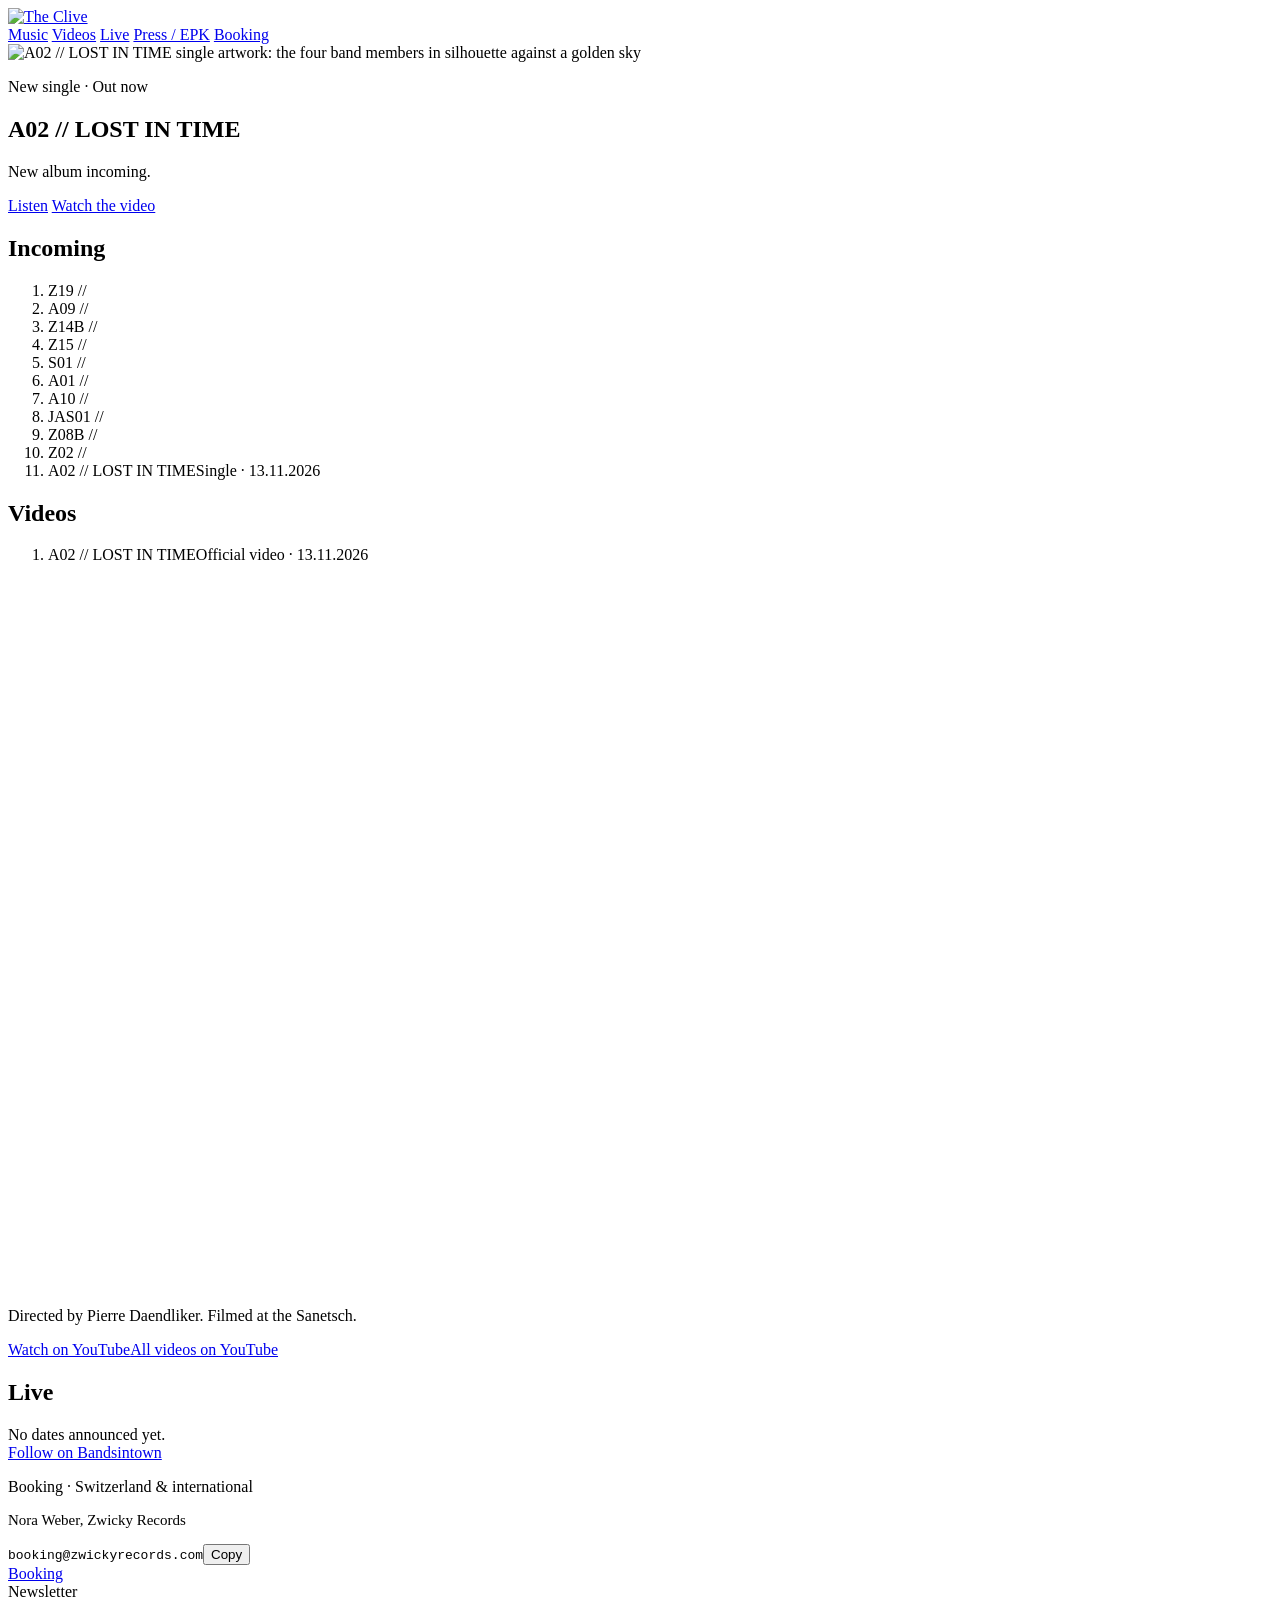
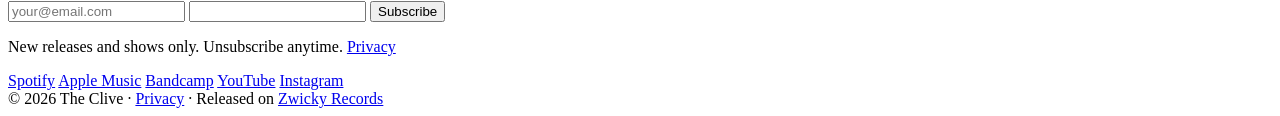
==== site/index.html @ afb06b0c "Accueil : clip A02 // LOST IN TIME intégré (youtube-nocookie)" ====
<!doctype html>
<html lang="en">
<head>
<meta charset="utf-8">
<meta name="viewport" content="width=device-width,initial-scale=1,viewport-fit=cover">
<title>The Clive</title>
<meta name="description" content="The Clive. A02 // LOST IN TIME, out now. New album incoming.">
<meta name="theme-color" content="#0b0d10">
<link rel="canonical" href="https://www.the-clive.com/">
<meta property="og:type" content="website">
<meta property="og:site_name" content="The Clive">
<meta property="og:title" content="The Clive">
<meta property="og:description" content="The Clive. A02 // LOST IN TIME, out now. New album incoming.">
<meta property="og:url" content="https://www.the-clive.com/">
<meta property="og:image" content="https://www.the-clive.com/assets/og.jpg?v=2">
<meta property="og:image:width" content="1200">
<meta property="og:image:height" content="630">
<meta name="twitter:card" content="summary_large_image">
<link rel="icon" href="/favicon.ico" sizes="48x48">
<link rel="icon" href="/favicon.svg" type="image/svg+xml">
<link rel="apple-touch-icon" href="/apple-touch-icon.png">
<meta name="theme-color" content="#0b0d10">
<link rel="preload" href="/assets/fonts/jost-latin-600-normal.woff2" as="font" type="font/woff2" crossorigin>
<link rel="stylesheet" href="/assets/style.css?v=6">
<style>
/* Home: video embed */
.video{position:relative;width:100%;aspect-ratio:16/9;background:var(--surface);border:1px solid var(--line);margin-top:var(--s3)}
.video iframe{position:absolute;inset:0;width:100%;height:100%;border:0}
</style>
</head>
<body>
<div class="wrap">
<header>
  <a class="wordmark" href="/" aria-label="The Clive, home"><img src="/assets/logo.svg" alt="The Clive" width="175" height="15"></a>
  <nav class="label" aria-label="Main">
    <a href="/#music">Music</a>
    <a href="/#video">Videos</a>
    <a href="/#live">Live</a>
    <a href="/press/">Press / EPK</a>
    <a href="https://www.zwickyrecords.com/booking" target="_blank" rel="noopener">Booking</a>
  </nav>
</header>
<main>
  <section class="hero" id="home" aria-label="New single">
    <img class="art" src="/assets/lost-in-time.webp" alt="A02 // LOST IN TIME single artwork: the four band members in silhouette against a golden sky" width="1000" height="1000">
    <div class="release">
      <p class="label muted">New single · Out now</p>
      <h1 class="album">A02 // LOST IN TIME</h1>
      <p class="muted">New album incoming.</p>
      <div class="actions">
        <a class="btn solid" href="https://lnk.site/the-clive-a02-lost-in-time" target="_blank" rel="noopener">Listen</a>
        <a class="btn" href="https://www.youtube.com/watch?v=tvCrLse6IT0" target="_blank" rel="noopener">Watch the video</a>
      </div>
    </div>
  </section>

  <section id="music" aria-labelledby="h-music">
    <h2 class="label" id="h-music">Incoming</h2>
    <ol class="tracks caps">
      <li><span>Z19 //</span></li>
      <li><span>A09 //</span></li>
      <li><span>Z14B //</span></li>
      <li><span>Z15 //</span></li>
      <li><span>S01 //</span></li>
      <li><span>A01 //</span></li>
      <li><span>A10 //</span></li>
      <li><span>JAS01 //</span></li>
      <li><span>Z08B //</span></li>
      <li><span>Z02 //</span></li>
      <li class="out"><span>A02 // LOST IN TIME</span><span class="when">Single · 13.11.2026</span></li>
    </ol>
  </section>

  <section id="video" aria-labelledby="h-video">
    <h2 class="label" id="h-video">Videos</h2>
    <ol class="tracks caps">
      <li class="out"><span>A02 // LOST IN TIME</span><span class="when">Official video · 13.11.2026</span></li>
    </ol>
    <div class="video">
      <iframe src="https://www.youtube-nocookie.com/embed/tvCrLse6IT0" title="The Clive, A02 // LOST IN TIME, official music video" loading="lazy" allow="accelerometer; autoplay; clipboard-write; encrypted-media; gyroscope; picture-in-picture; web-share" referrerpolicy="strict-origin-when-cross-origin" allowfullscreen></iframe>
    </div>
    <p class="caption muted">Directed by Pierre Daendliker. Filmed at the Sanetsch.</p>
    <div class="actions"><a class="btn solid" href="https://www.youtube.com/watch?v=tvCrLse6IT0" target="_blank" rel="noopener">Watch on YouTube</a><a class="btn" href="https://www.youtube.com/@TheCliveMusic" target="_blank" rel="noopener">All videos on YouTube</a></div>
  </section>

  <section id="live" aria-labelledby="h-live">
    <h2 class="label" id="h-live">Live</h2>
    <div class="rows">
      <!-- Real site: replace this paragraph with the Bandsintown widget for artist 2373559 (The Clive); keep it as the empty state. -->
      <p style="margin:0">No dates announced yet.</p>
      <div class="actions" style="margin-top:0"><a class="btn" href="https://www.bandsintown.com/a/2373559-the-clive" target="_blank" rel="noopener">Follow on Bandsintown</a></div>
      <div class="row subblock">
        <p class="label muted">Booking · Switzerland &amp; international</p>
        <p class="caps" style="font-size:15px">Nora Weber, Zwicky Records</p>
        <div class="mail"><code>booking@zwickyrecords.com</code><button class="copy" type="button" data-copy="booking@zwickyrecords.com">Copy</button></div>
        <div class="actions"><a class="btn solid" href="https://www.zwickyrecords.com/booking" target="_blank" rel="noopener">Booking</a></div>
      </div>
    </div>
  </section>
</main>
<footer>
  <form class="nl" id="nl-form" novalidate>
    <label class="label" for="nl-email">Newsletter</label>
    <div class="nl-row">
      <input id="nl-email" name="email" type="email" required autocomplete="email" placeholder="your@email.com">
      <input class="hp" id="nl-website" name="website" type="text" tabindex="-1" autocomplete="off" aria-hidden="true">
      <button class="btn" type="submit">Subscribe</button>
    </div>
    <p class="nl-note muted">New releases and shows only. Unsubscribe anytime. <a href="/privacy/">Privacy</a></p>
    <p class="nl-msg" role="status" aria-live="polite"></p>
  </form>
  <div class="links label">
    <a href="https://open.spotify.com/artist/47yrP8BFVfdiWrKkcgoHmh" target="_blank" rel="noopener">Spotify</a>
    <a href="https://music.apple.com/us/artist/the-clive/514469053" target="_blank" rel="noopener">Apple Music</a>
    <a href="https://theclivemusic.bandcamp.com/" target="_blank" rel="noopener">Bandcamp</a>
    <a href="https://www.youtube.com/@TheCliveMusic" target="_blank" rel="noopener">YouTube</a>
    <a href="https://www.instagram.com/theclivemusic/" target="_blank" rel="noopener">Instagram</a>
  </div>
  <p class="muted" style="margin:0">© 2026 The Clive · <a href="/privacy/">Privacy</a> · Released on <a href="https://www.zwickyrecords.com" target="_blank" rel="noopener">Zwicky Records</a></p>
</footer>
</div>
<script>
document.querySelectorAll('.copy').forEach(function(b){b.addEventListener('click',function(){var t=b.getAttribute('data-copy');function sel(){var c=b.previousElementSibling,r=document.createRange();r.selectNodeContents(c);var g=getSelection();g.removeAllRanges();g.addRange(r)}function done(){b.textContent='Copied';setTimeout(function(){b.textContent='Copy'},1600)}try{navigator.clipboard.writeText(t).then(done,sel)}catch(e){sel()}})});
</script>
<script src="/assets/newsletter.js?v=1" defer></script>
</body>
</html>
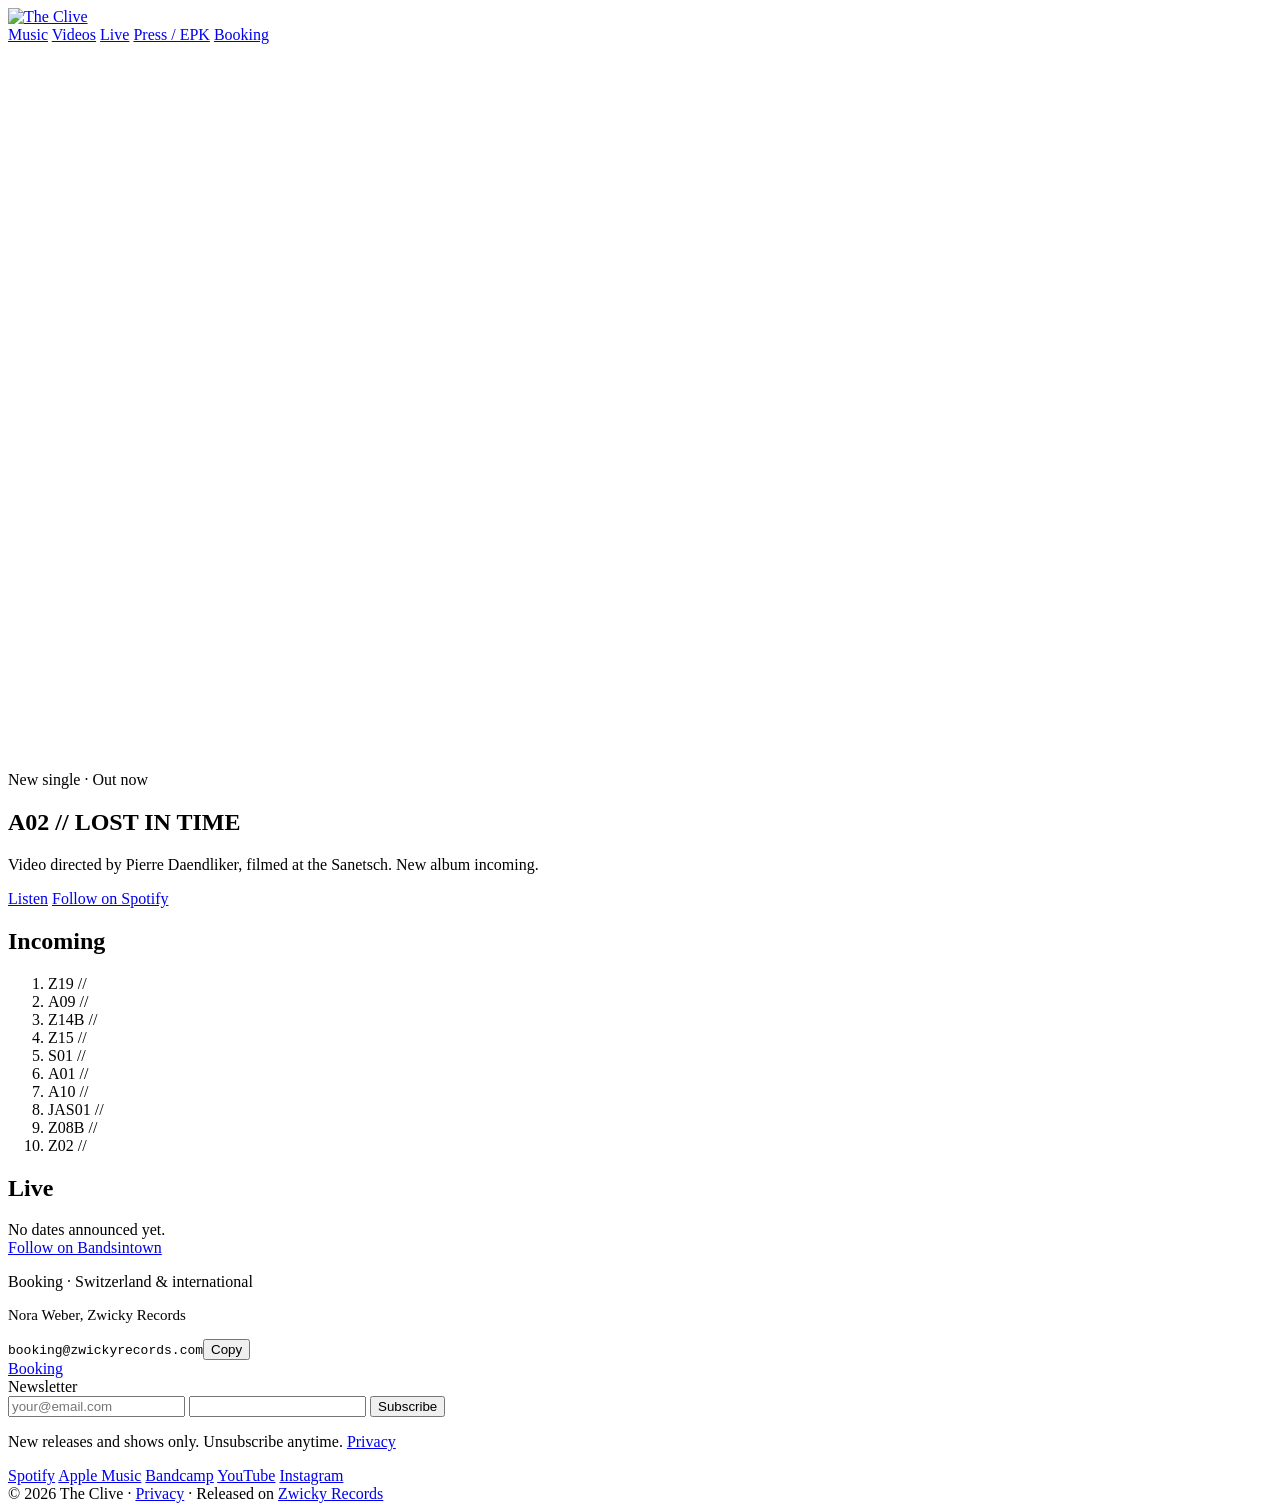
==== commit 03ea8ec4: "Accueil repensé sans doublon : le clip est le visuel d'en-tête, plus de section Videos" ====
--- a/site/index.html
+++ b/site/index.html
@@ -23,8 +23,8 @@
 <link rel="preload" href="/assets/fonts/jost-latin-600-normal.woff2" as="font" type="font/woff2" crossorigin>
 <link rel="stylesheet" href="/assets/style.css?v=6">
 <style>
-/* Home: video embed */
-.video{position:relative;width:100%;aspect-ratio:16/9;background:var(--surface);border:1px solid var(--line);margin-top:var(--s3)}
+/* Home: the video is the hero */
+.video{position:relative;width:100%;aspect-ratio:16/9;background:var(--surface);border:1px solid var(--line);scroll-margin-top:96px}
 .video iframe{position:absolute;inset:0;width:100%;height:100%;border:0}
 </style>
 </head>
@@ -42,14 +42,16 @@
 </header>
 <main>
   <section class="hero" id="home" aria-label="New single">
-    <img class="art" src="/assets/lost-in-time.webp" alt="A02 // LOST IN TIME single artwork: the four band members in silhouette against a golden sky" width="1000" height="1000">
+    <div class="video" id="video">
+      <iframe src="https://www.youtube-nocookie.com/embed/tvCrLse6IT0" title="The Clive, A02 // LOST IN TIME, official music video" allow="accelerometer; autoplay; clipboard-write; encrypted-media; gyroscope; picture-in-picture; web-share" referrerpolicy="strict-origin-when-cross-origin" allowfullscreen></iframe>
+    </div>
     <div class="release">
       <p class="label muted">New single · Out now</p>
       <h1 class="album">A02 // LOST IN TIME</h1>
-      <p class="muted">New album incoming.</p>
+      <p class="muted">Video directed by Pierre Daendliker, filmed at the Sanetsch. New album incoming.</p>
       <div class="actions">
         <a class="btn solid" href="https://lnk.site/the-clive-a02-lost-in-time" target="_blank" rel="noopener">Listen</a>
-        <a class="btn" href="https://www.youtube.com/watch?v=tvCrLse6IT0" target="_blank" rel="noopener">Watch the video</a>
+        <a class="btn" href="https://open.spotify.com/artist/47yrP8BFVfdiWrKkcgoHmh" target="_blank" rel="noopener">Follow on Spotify</a>
       </div>
     </div>
   </section>
@@ -67,20 +69,7 @@
       <li><span>JAS01 //</span></li>
       <li><span>Z08B //</span></li>
       <li><span>Z02 //</span></li>
-      <li class="out"><span>A02 // LOST IN TIME</span><span class="when">Single · 13.11.2026</span></li>
     </ol>
-  </section>
-
-  <section id="video" aria-labelledby="h-video">
-    <h2 class="label" id="h-video">Videos</h2>
-    <ol class="tracks caps">
-      <li class="out"><span>A02 // LOST IN TIME</span><span class="when">Official video · 13.11.2026</span></li>
-    </ol>
-    <div class="video">
-      <iframe src="https://www.youtube-nocookie.com/embed/tvCrLse6IT0" title="The Clive, A02 // LOST IN TIME, official music video" loading="lazy" allow="accelerometer; autoplay; clipboard-write; encrypted-media; gyroscope; picture-in-picture; web-share" referrerpolicy="strict-origin-when-cross-origin" allowfullscreen></iframe>
-    </div>
-    <p class="caption muted">Directed by Pierre Daendliker. Filmed at the Sanetsch.</p>
-    <div class="actions"><a class="btn solid" href="https://www.youtube.com/watch?v=tvCrLse6IT0" target="_blank" rel="noopener">Watch on YouTube</a><a class="btn" href="https://www.youtube.com/@TheCliveMusic" target="_blank" rel="noopener">All videos on YouTube</a></div>
   </section>
 
   <section id="live" aria-labelledby="h-live">
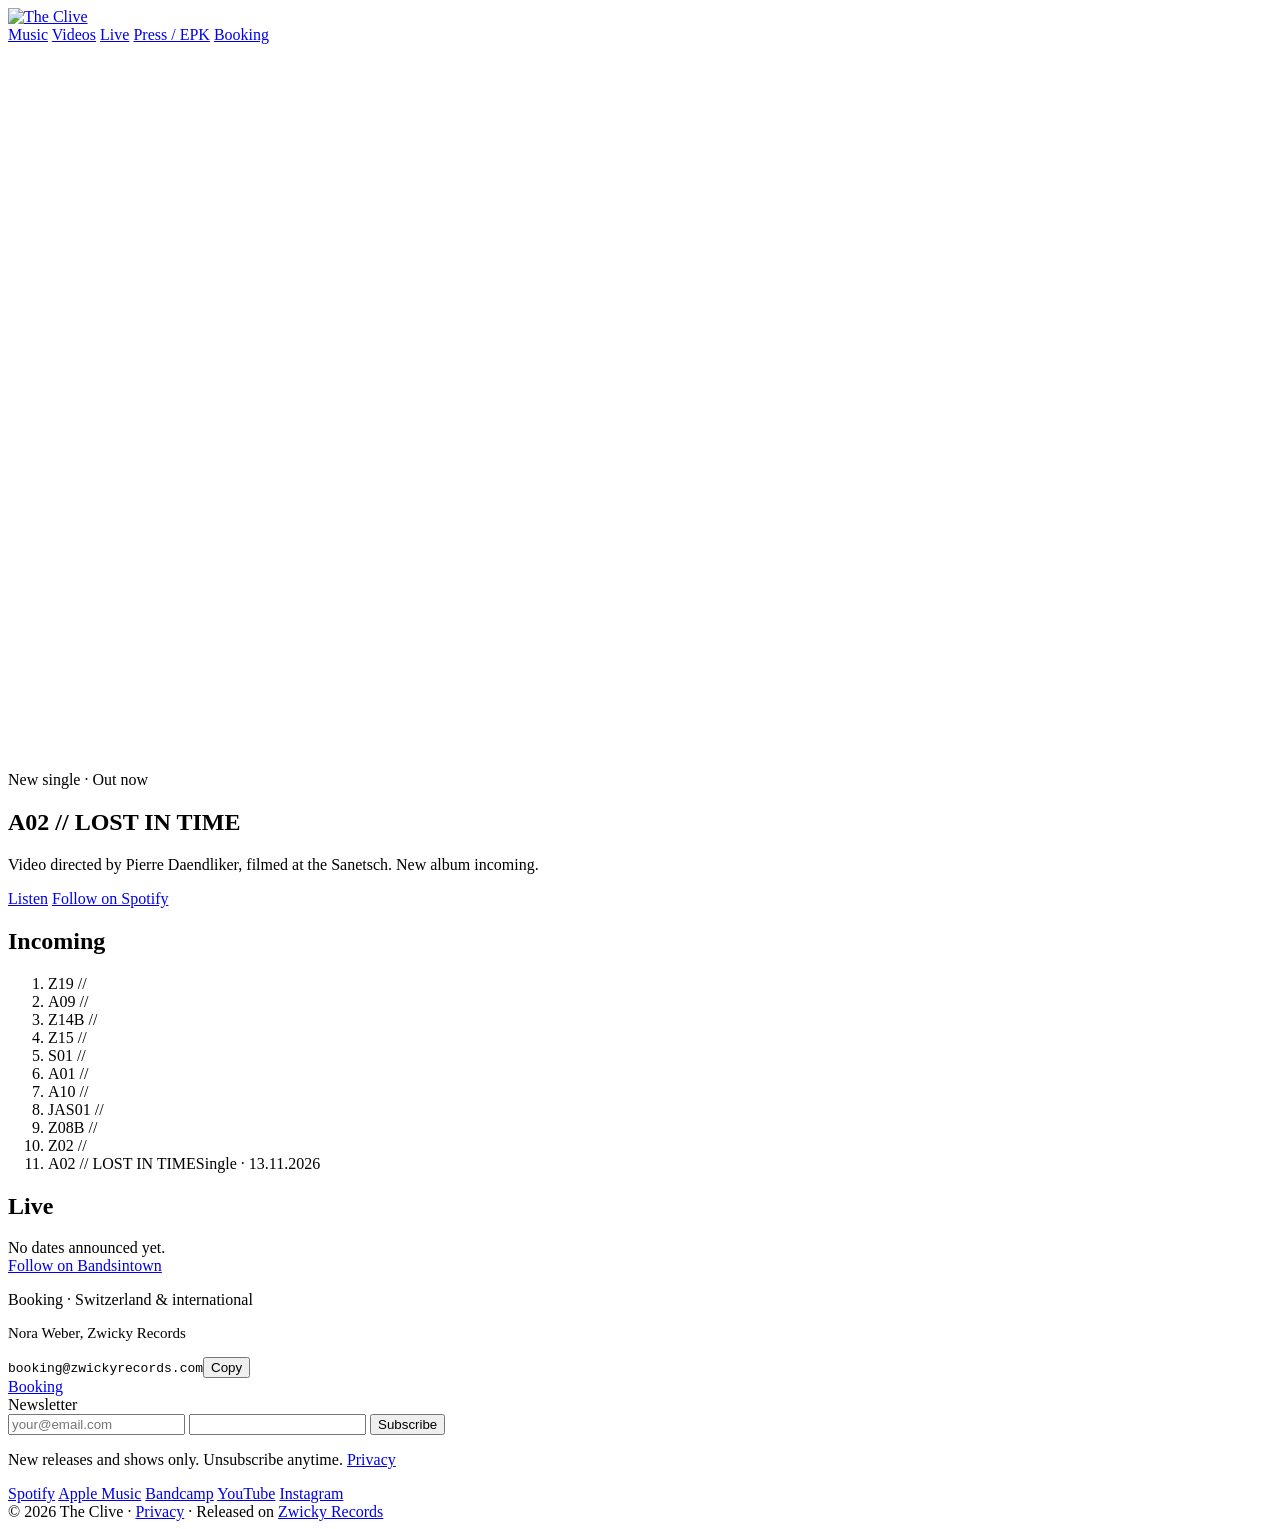
==== commit e687468c: "Accueil : A02 // LOST IN TIME de retour dans la liste Incoming" ====
--- a/site/index.html
+++ b/site/index.html
@@ -69,6 +69,7 @@
       <li><span>JAS01 //</span></li>
       <li><span>Z08B //</span></li>
       <li><span>Z02 //</span></li>
+      <li class="out"><span>A02 // LOST IN TIME</span><span class="when">Single · 13.11.2026</span></li>
     </ol>
   </section>
 
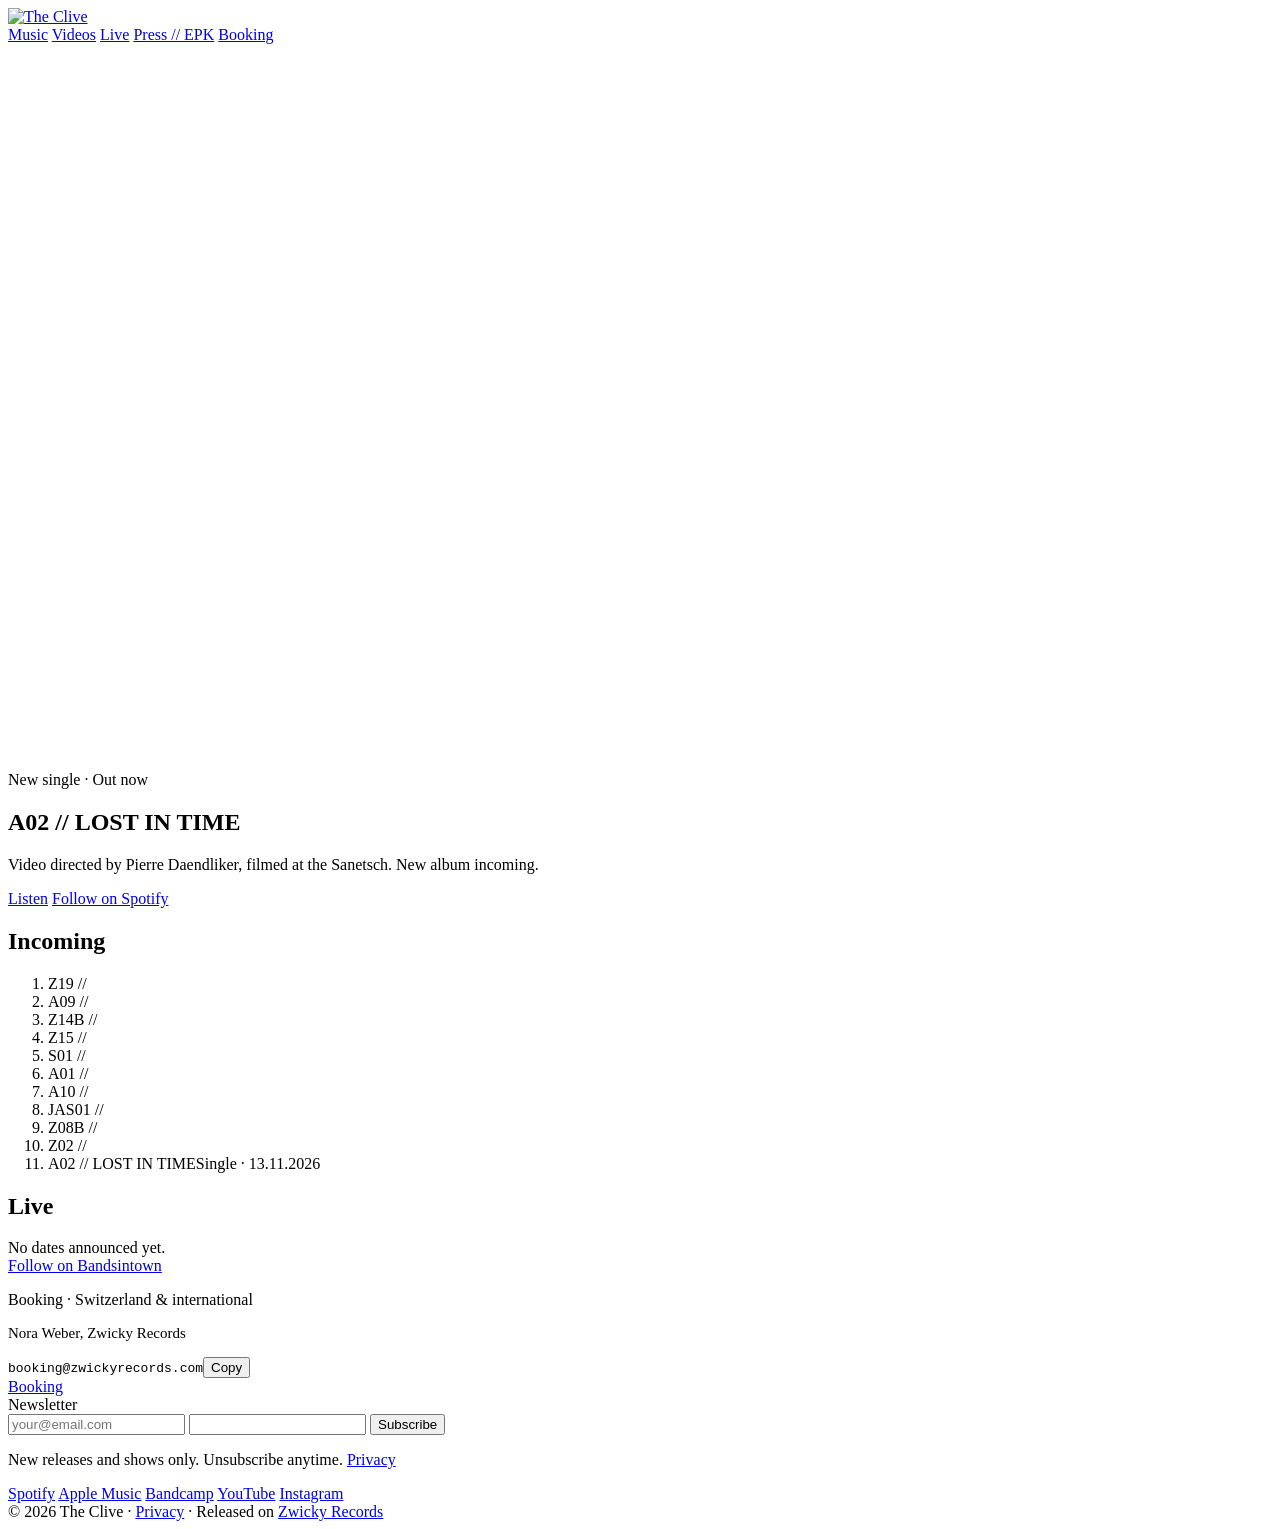
==== commit d18a6713: "Navigation : « Press / EPK » devient « Press // EPK »" ====
--- a/site/index.html
+++ b/site/index.html
@@ -36,7 +36,7 @@
     <a href="/#music">Music</a>
     <a href="/#video">Videos</a>
     <a href="/#live">Live</a>
-    <a href="/press/">Press / EPK</a>
+    <a href="/press/">Press // EPK</a>
     <a href="https://www.zwickyrecords.com/booking" target="_blank" rel="noopener">Booking</a>
   </nav>
 </header>
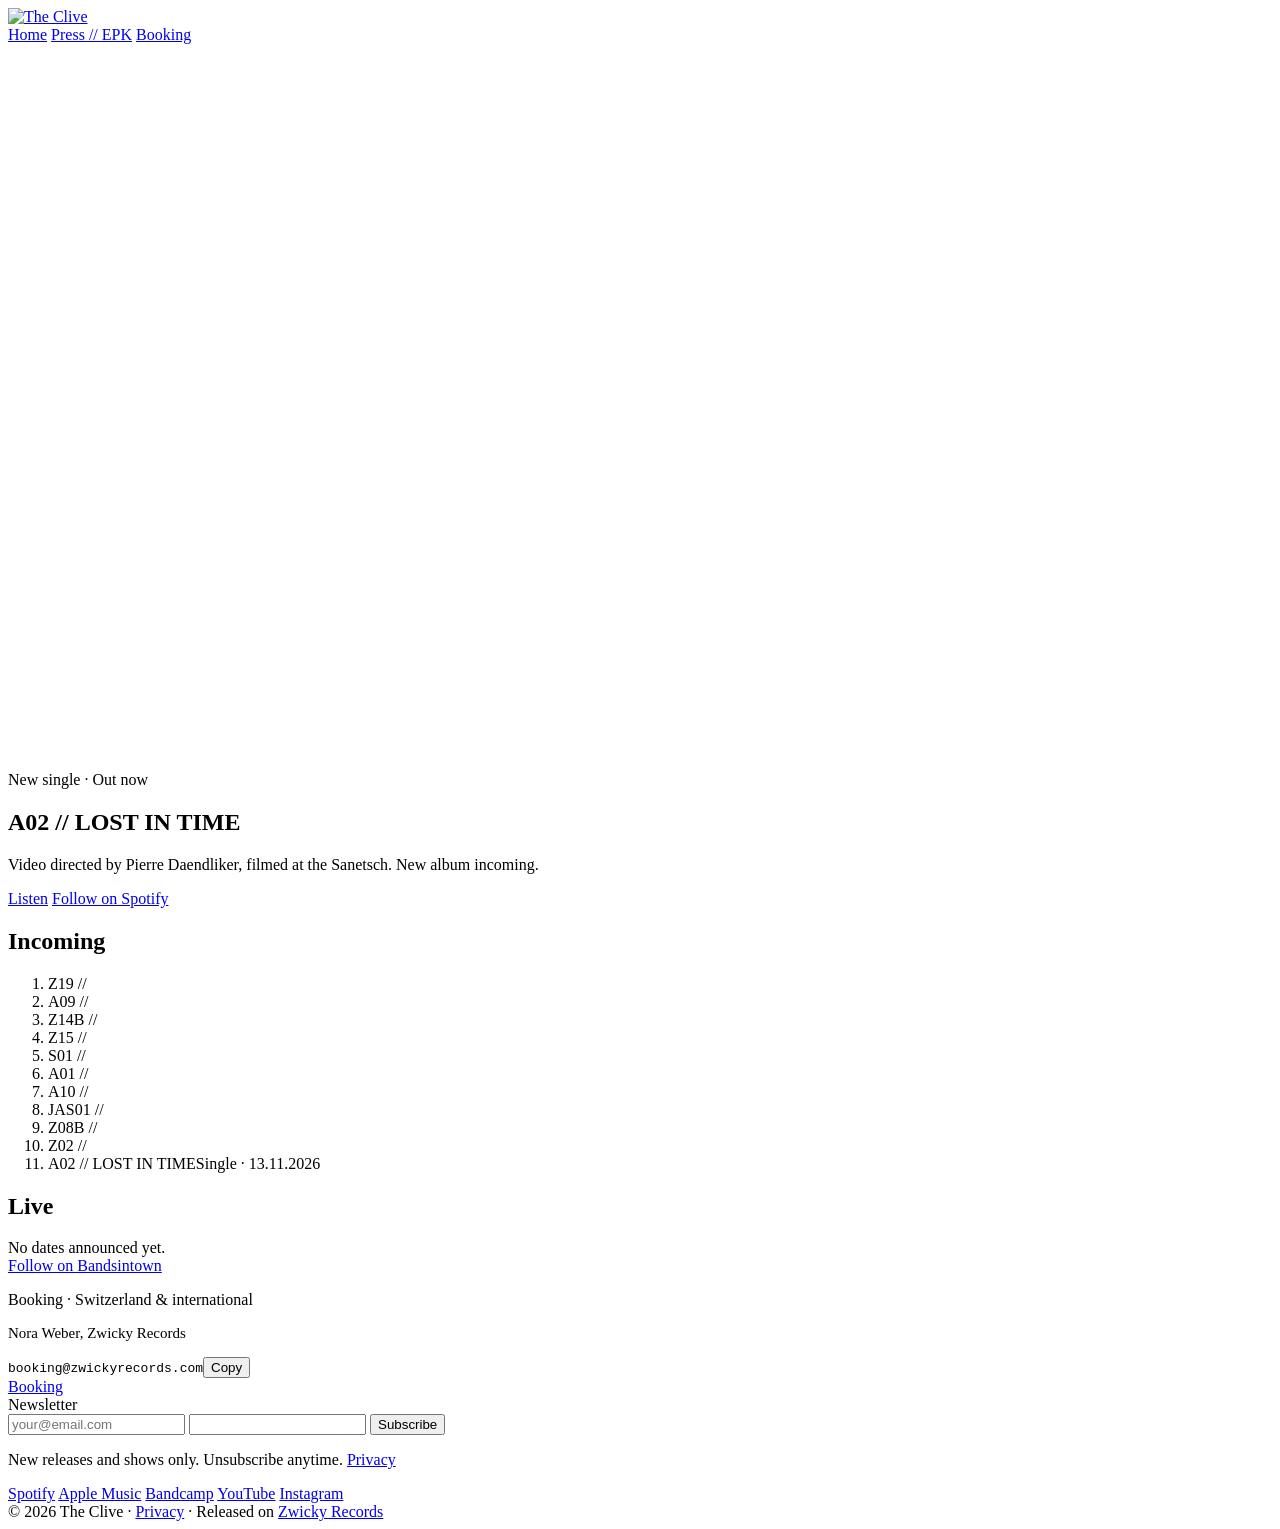
==== commit 1d741170: "Navigation simplifiée : Home, Press // EPK, Booking (ancre vers le bloc booking de l'accueil)" ====
--- a/site/index.html
+++ b/site/index.html
@@ -33,11 +33,9 @@
 <header>
   <a class="wordmark" href="/" aria-label="The Clive, home"><img src="/assets/logo.svg" alt="The Clive" width="175" height="15"></a>
   <nav class="label" aria-label="Main">
-    <a href="/#music">Music</a>
-    <a href="/#video">Videos</a>
-    <a href="/#live">Live</a>
+    <a href="/" aria-current="page">Home</a>
     <a href="/press/">Press // EPK</a>
-    <a href="https://www.zwickyrecords.com/booking" target="_blank" rel="noopener">Booking</a>
+    <a href="/#booking">Booking</a>
   </nav>
 </header>
 <main>
@@ -79,7 +77,7 @@
       <!-- Real site: replace this paragraph with the Bandsintown widget for artist 2373559 (The Clive); keep it as the empty state. -->
       <p style="margin:0">No dates announced yet.</p>
       <div class="actions" style="margin-top:0"><a class="btn" href="https://www.bandsintown.com/a/2373559-the-clive" target="_blank" rel="noopener">Follow on Bandsintown</a></div>
-      <div class="row subblock">
+      <div class="row subblock" id="booking" style="scroll-margin-top:96px">
         <p class="label muted">Booking · Switzerland &amp; international</p>
         <p class="caps" style="font-size:15px">Nora Weber, Zwicky Records</p>
         <div class="mail"><code>booking@zwickyrecords.com</code><button class="copy" type="button" data-copy="booking@zwickyrecords.com">Copy</button></div>
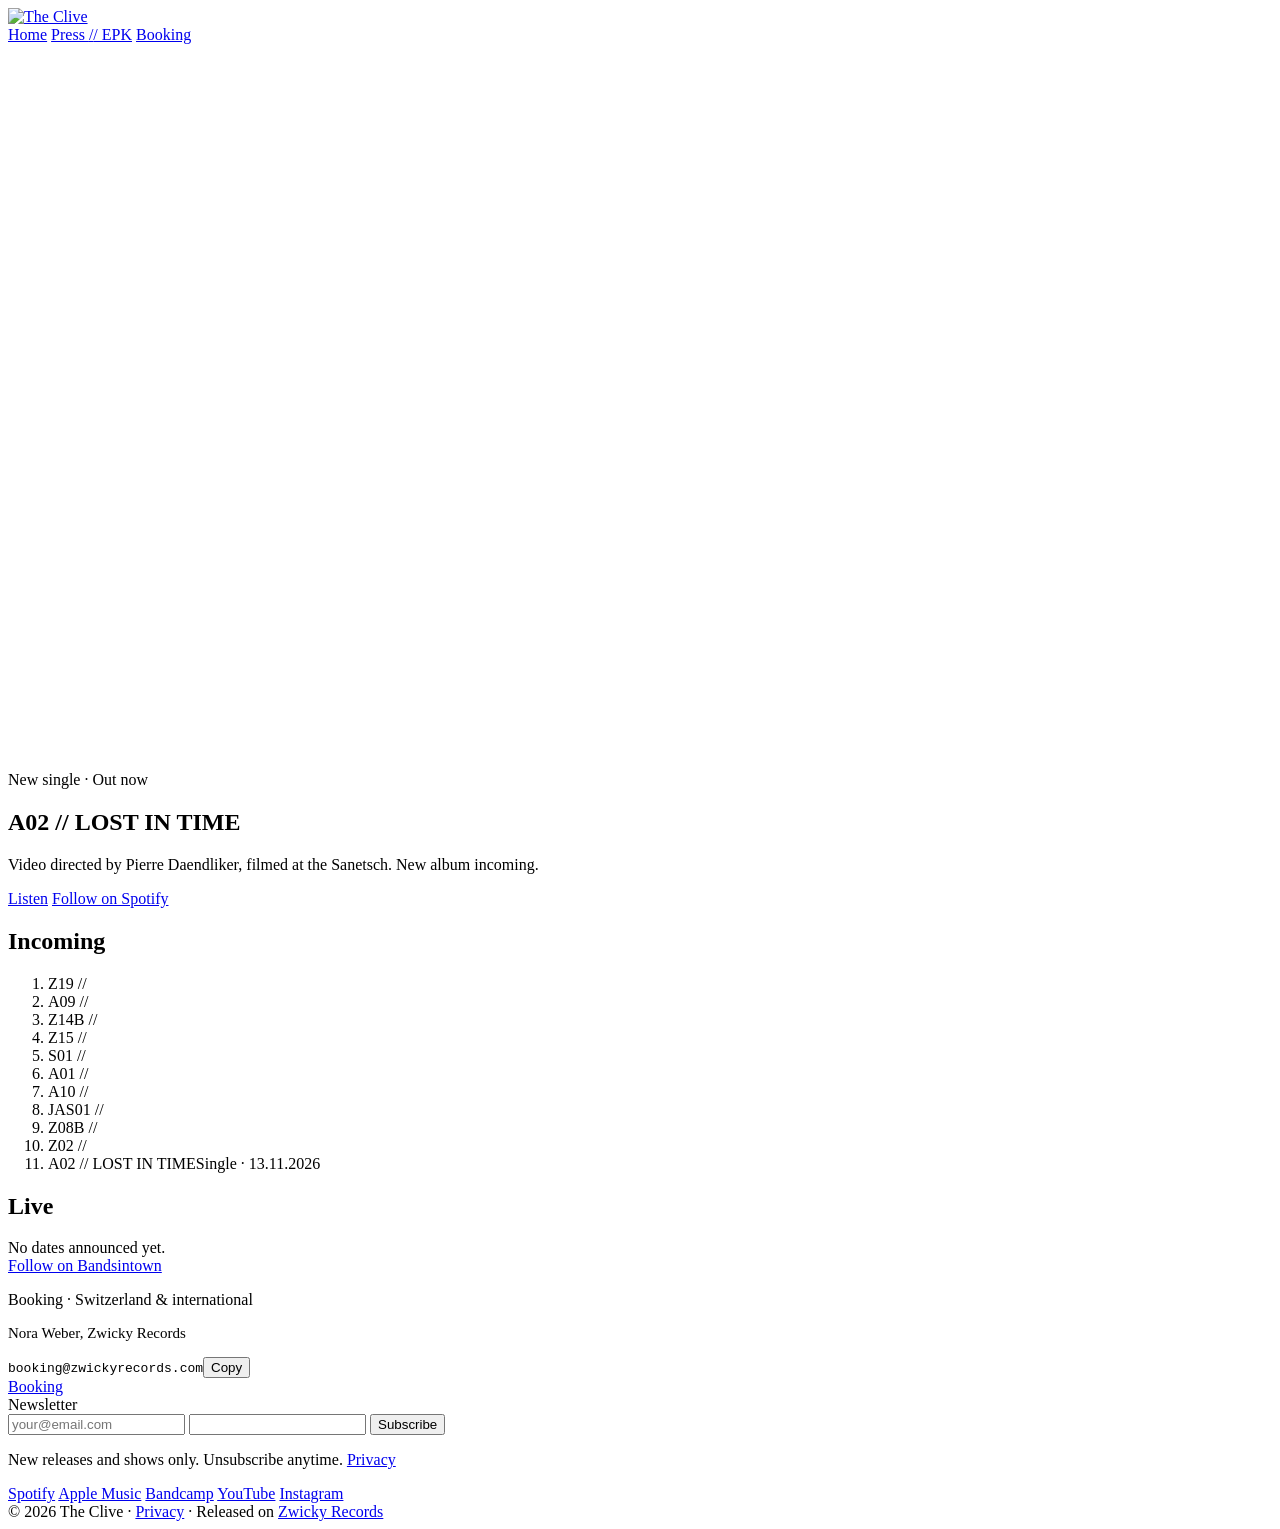
==== commit 905214fb: "Menu : les // de Press // EPK sont collés (espacement des lettres annulé entre les deux barres)" ====
--- a/site/index.html
+++ b/site/index.html
@@ -21,7 +21,7 @@
 <link rel="apple-touch-icon" href="/apple-touch-icon.png">
 <meta name="theme-color" content="#0b0d10">
 <link rel="preload" href="/assets/fonts/jost-latin-600-normal.woff2" as="font" type="font/woff2" crossorigin>
-<link rel="stylesheet" href="/assets/style.css?v=6">
+<link rel="stylesheet" href="/assets/style.css?v=7">
 <style>
 /* Home: the video is the hero */
 .video{position:relative;width:100%;aspect-ratio:16/9;background:var(--surface);border:1px solid var(--line);scroll-margin-top:96px}
@@ -34,7 +34,7 @@
   <a class="wordmark" href="/" aria-label="The Clive, home"><img src="/assets/logo.svg" alt="The Clive" width="175" height="15"></a>
   <nav class="label" aria-label="Main">
     <a href="/" aria-current="page">Home</a>
-    <a href="/press/">Press // EPK</a>
+    <a href="/press/">Press <span class="sl">/</span>/ EPK</a>
     <a href="/#booking">Booking</a>
   </nav>
 </header>
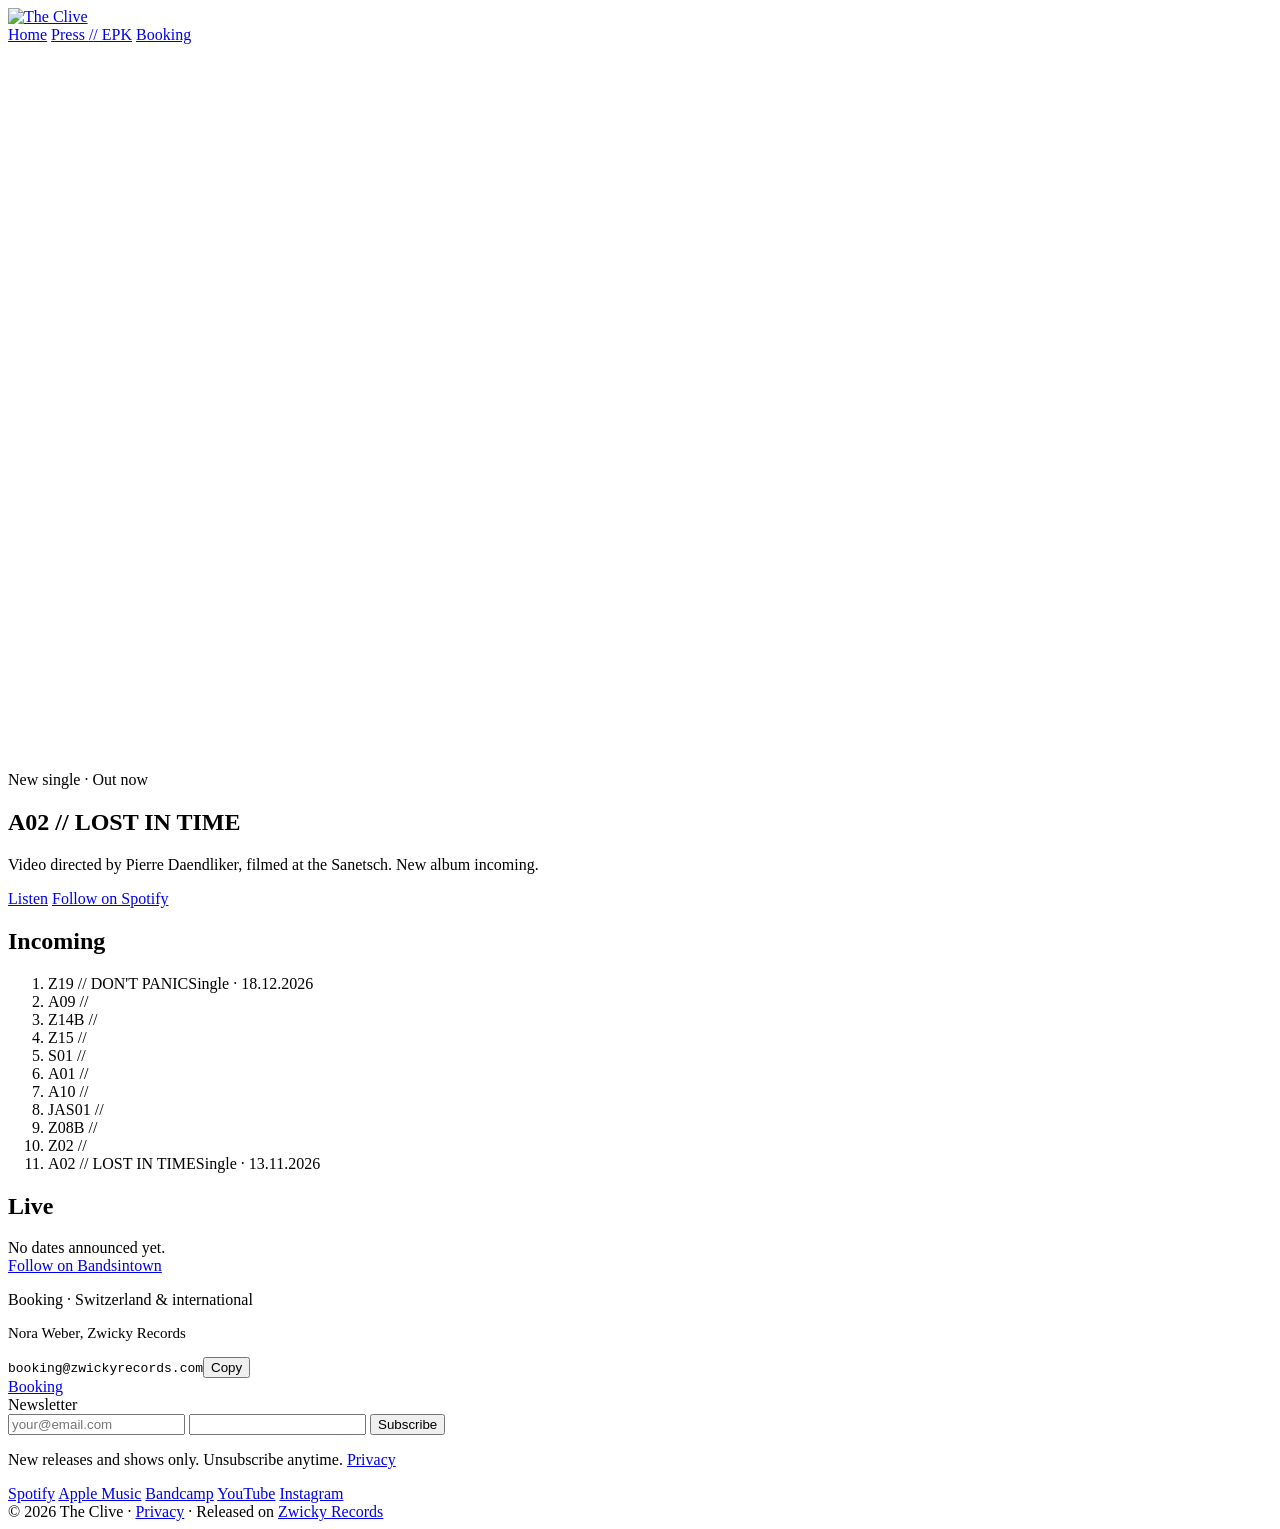
==== commit 0928a1be: "Page presse : une section par single (A02 sorti, Z19 // DON'T PANIC le 18.12.2026 avec extrait de 60" ====
--- a/site/index.html
+++ b/site/index.html
@@ -57,7 +57,7 @@
   <section id="music" aria-labelledby="h-music">
     <h2 class="label" id="h-music">Incoming</h2>
     <ol class="tracks caps">
-      <li><span>Z19 //</span></li>
+      <li class="out"><span>Z19 // DON'T PANIC</span><span class="when">Single · 18.12.2026</span></li>
       <li><span>A09 //</span></li>
       <li><span>Z14B //</span></li>
       <li><span>Z15 //</span></li>
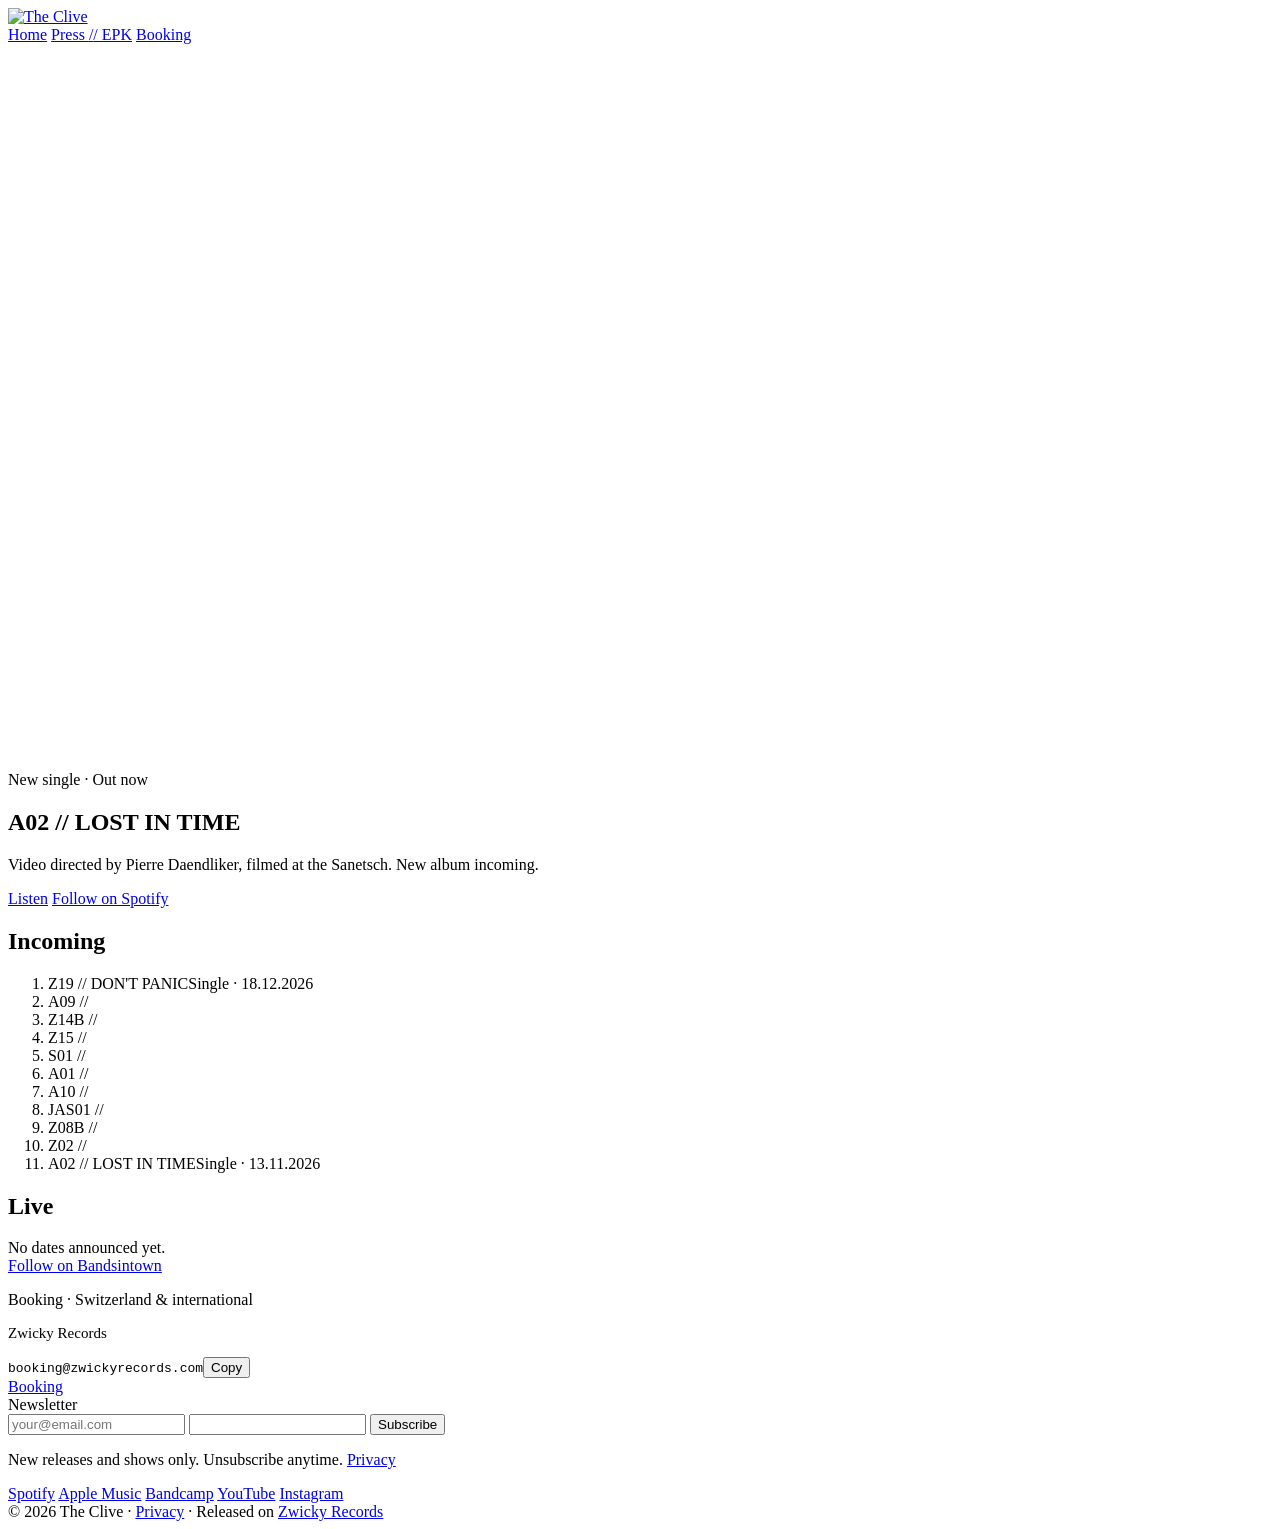
==== commit 9ca08b5c: "Booking : plus de nom de personne, seulement Zwicky Records" ====
--- a/site/index.html
+++ b/site/index.html
@@ -79,7 +79,7 @@
       <div class="actions" style="margin-top:0"><a class="btn" href="https://www.bandsintown.com/a/2373559-the-clive" target="_blank" rel="noopener">Follow on Bandsintown</a></div>
       <div class="row subblock" id="booking" style="scroll-margin-top:96px">
         <p class="label muted">Booking · Switzerland &amp; international</p>
-        <p class="caps" style="font-size:15px">Nora Weber, Zwicky Records</p>
+        <p class="caps" style="font-size:15px">Zwicky Records</p>
         <div class="mail"><code>booking@zwickyrecords.com</code><button class="copy" type="button" data-copy="booking@zwickyrecords.com">Copy</button></div>
         <div class="actions"><a class="btn solid" href="https://www.zwickyrecords.com/booking" target="_blank" rel="noopener">Booking</a></div>
       </div>
